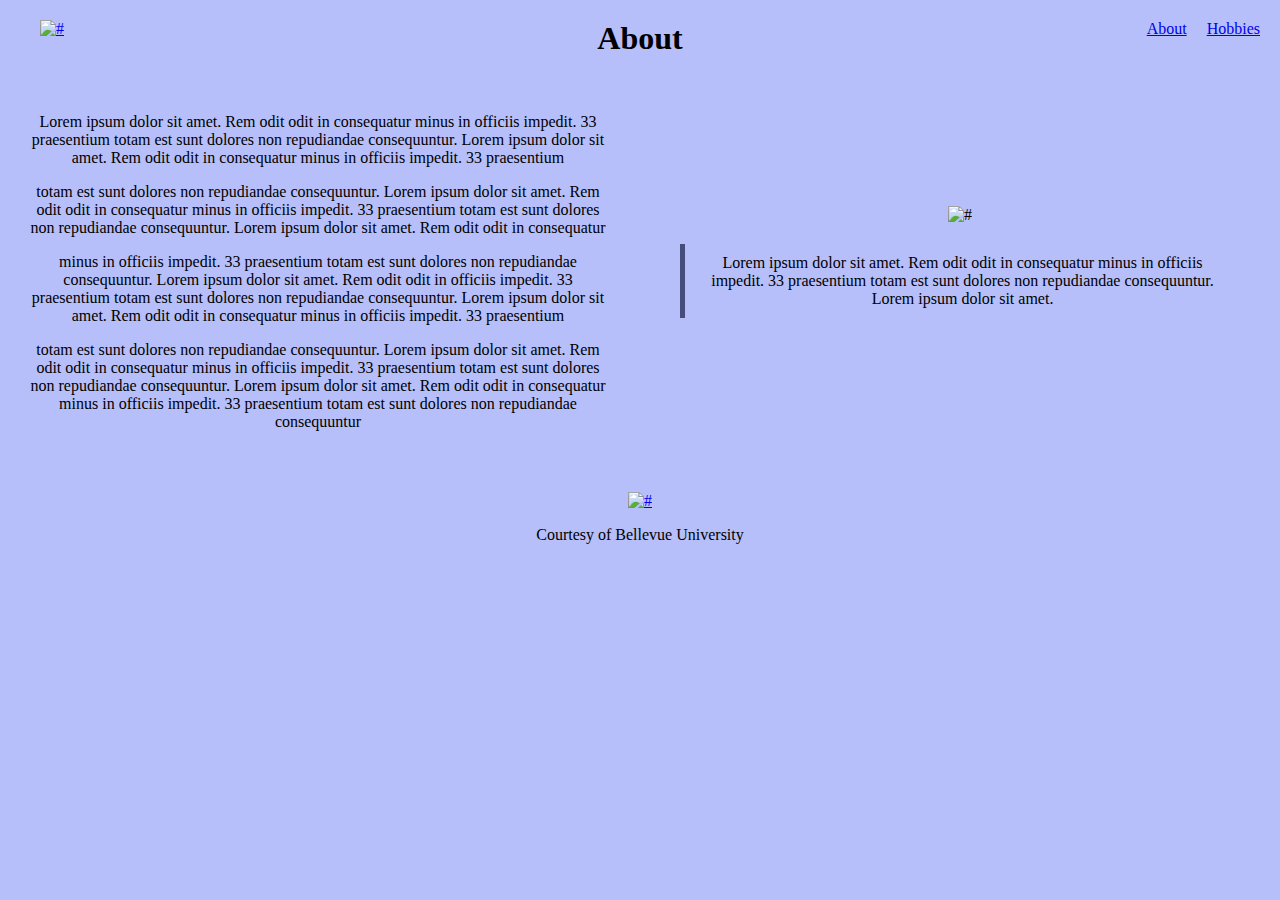
==== About.html @ 1450f36a "Created "Landing", "About", "Hobby", and CSS pages" ====
<!DOCTYPE html>
<html lang="en">
<head>
    <link rel="stylesheet" href="bioSite.css">
    <title>Jessica's Bio</title>
</head>
<body>
    <div id="container">
        <header id="head">
            <h1>About</h1>
            <div class="navbar">
                <div id="navbar_left">
                    <a href="#"><img src="#" alt="#"></a> <!-- Homepage logo link -->
                </div>
                <div id="navbar_right">
                    <a href="#">About</a>
                    <a href="#">Hobbies</a>
                </div>
            </div>
        </header>
        <main class="main">
            <div id="about">
                <p>Lorem ipsum dolor sit amet. Rem odit odit in consequatur minus 
                    in officiis impedit. 33 praesentium totam est sunt dolores non 
                    repudiandae consequuntur. Lorem ipsum dolor sit amet. Rem odit 
                    odit in consequatur minus in officiis impedit. 33 praesentium 
                </p>
                <p>
                    totam est sunt dolores non repudiandae consequuntur. Lorem ipsum 
                    dolor sit amet. Rem odit odit in consequatur minus in officiis 
                    impedit. 33 praesentium totam est sunt dolores non repudiandae 
                    consequuntur. Lorem ipsum dolor sit amet. Rem odit odit in consequatur
                </p>
                <p> 
                    minus in officiis impedit. 33 praesentium totam est sunt dolores non 
                    repudiandae consequuntur. Lorem ipsum dolor sit amet. Rem odit odit 
                    in officiis impedit. 33 praesentium totam est sunt dolores non 
                    repudiandae consequuntur. Lorem ipsum dolor sit amet. Rem odit 
                    odit in consequatur minus in officiis impedit. 33 praesentium 
                </p>
                <p>
                    totam est sunt dolores non repudiandae consequuntur. Lorem ipsum 
                    dolor sit amet. Rem odit odit in consequatur minus in officiis 
                    impedit. 33 praesentium totam est sunt dolores non repudiandae 
                    consequuntur. Lorem ipsum dolor sit amet. Rem odit odit in consequatur 
                    minus in officiis impedit. 33 praesentium totam est sunt dolores non 
                    repudiandae consequuntur
                </p>
            </div>
            <div id="about_figure">
                <figure>
                    <img src="#" alt="#">
                    <figcaption>
                        <blockquote>Lorem ipsum dolor sit amet. Rem odit odit in consequatur minus 
                            in officiis impedit. 33 praesentium totam est sunt dolores non 
                            repudiandae consequuntur. Lorem ipsum dolor sit amet.</blockquote>
                    </figcaption>
                </figure>
            </div>
        </main> 
        <footer id="foot">
            <a href="#"><img src="#" alt="#"></a> <!-- Bellevue University logo -->
            <p>Courtesy of Bellevue University</p>
        </footer>
    </div>
</body>
</html>
---- bioSite.css ----
/*-- ALL PAGES --*/

body {
    margin: 0;
    padding: 0;
    width: 100%;
    background-color: #b6bffa;
}

#container {
    display: flex;
    flex-direction: column;
    min-height: 100vh;
}

header {
    display: flex;
    flex-direction: column;
    align-items: center;
    justify-content: center;
    position: relative;
    padding: 20px 0;
}

.navbar {
    display: flex;
    justify-content: space-between;
    position: absolute;
    top: 0;
    width: 100%;
    padding: 20px 20px;
}

#navbar_left, #navbar_right {
    display: flex;
    padding: 0 20px;
}

#navbar_right a:last-child {
    margin-left: 20px;
}

#navbar_left, #navbar_right {
    margin-left: 20px;
}

#head h1, #head h3 {
    margin: 0;
    position: static;
    text-align: center;
}


/* -- LANDING PAGE --*/

#embellish, #accomplish, #goal {
    display: flex;
    flex-direction: column;
    max-width: 60%;
    margin: 20px auto;
    text-align: left;
    padding: 20px;
}

#embellish h4, #goal h4 {
    margin: 0 0 10px 0;
    padding-left: 14%;
}

#accomplish h4 {
    margin: 0 0 10px 0;
    text-align: right;
    padding-right: 16%;
}

#embellish div, #goal div {
    display: flex;
    flex-direction: row-reverse;
}

#accomplish div, #about div {
    display: flex;
    flex-direction: row;
}

#embellish figure, #goal figure {
    margin-right: 20px;
}

#accomplish figure {
    margin-left: 20px;
}

#embellish p, #goal p {
    flex: 1;
}

#accomplish p, #about p {
    flex: 1;
}

footer {
    width: 100%;
    text-align: center;
    padding-top: 25px;
}


/*-- ABOUT PAGE --*/

.main {
    display: flex;
    justify-content: center;
    align-items: stretch;
}

#about, #about_figure {
    flex: 1;
}

#about {
    align-items: flex-start;
    justify-content: space-between;
    margin: 0 auto;
    padding: 20px 0;
    max-width: 1200px;
    margin: auto;
}

#about_figure {
    width: 80%;
    display: flex;
    flex-direction: column;
    align-items: center;
    justify-content: center;
    text-align: center;
}

#about p {
    margin-right: 30px;
    padding-left: 30px;
    width: 90%;
    text-align: center;
}

#about_figure blockquote {
    margin: 20px 0;
    padding: 10px;
    border-left: 5px solid #464D7A;
    display: inline-block;
}

#about_figure img {
    max-width: 80%;
    height: auto;
}


/*-- Hobby Page --*/

.hobby_main {
    display: flex;
    flex-direction: column;
    align-items: center;
    width: 100%;
    margin-top: 20px;
}

.hobby {
    display: flex;
    justify-content: center;
    align-items: flex-start;
    width: 60%;
    margin-bottom: 20px;
    padding: 20px;
    box-sizing: border-box;
}

.hobby img {
    width: 200px;
    height: auto;
    margin-right: 20px;
}

.hobby-content {
    width: 100%;
}

.hobby h4 {
    margin-bottom: 10px;
}

.hobby p {
    text-align: left;
    margin-right: 20px;
}

.hobby figure {
    margin: 20px;
}

.hobby figcaption {
    margin-top: 10px;
}

.hobby a {
    margin-top: 10px;
}
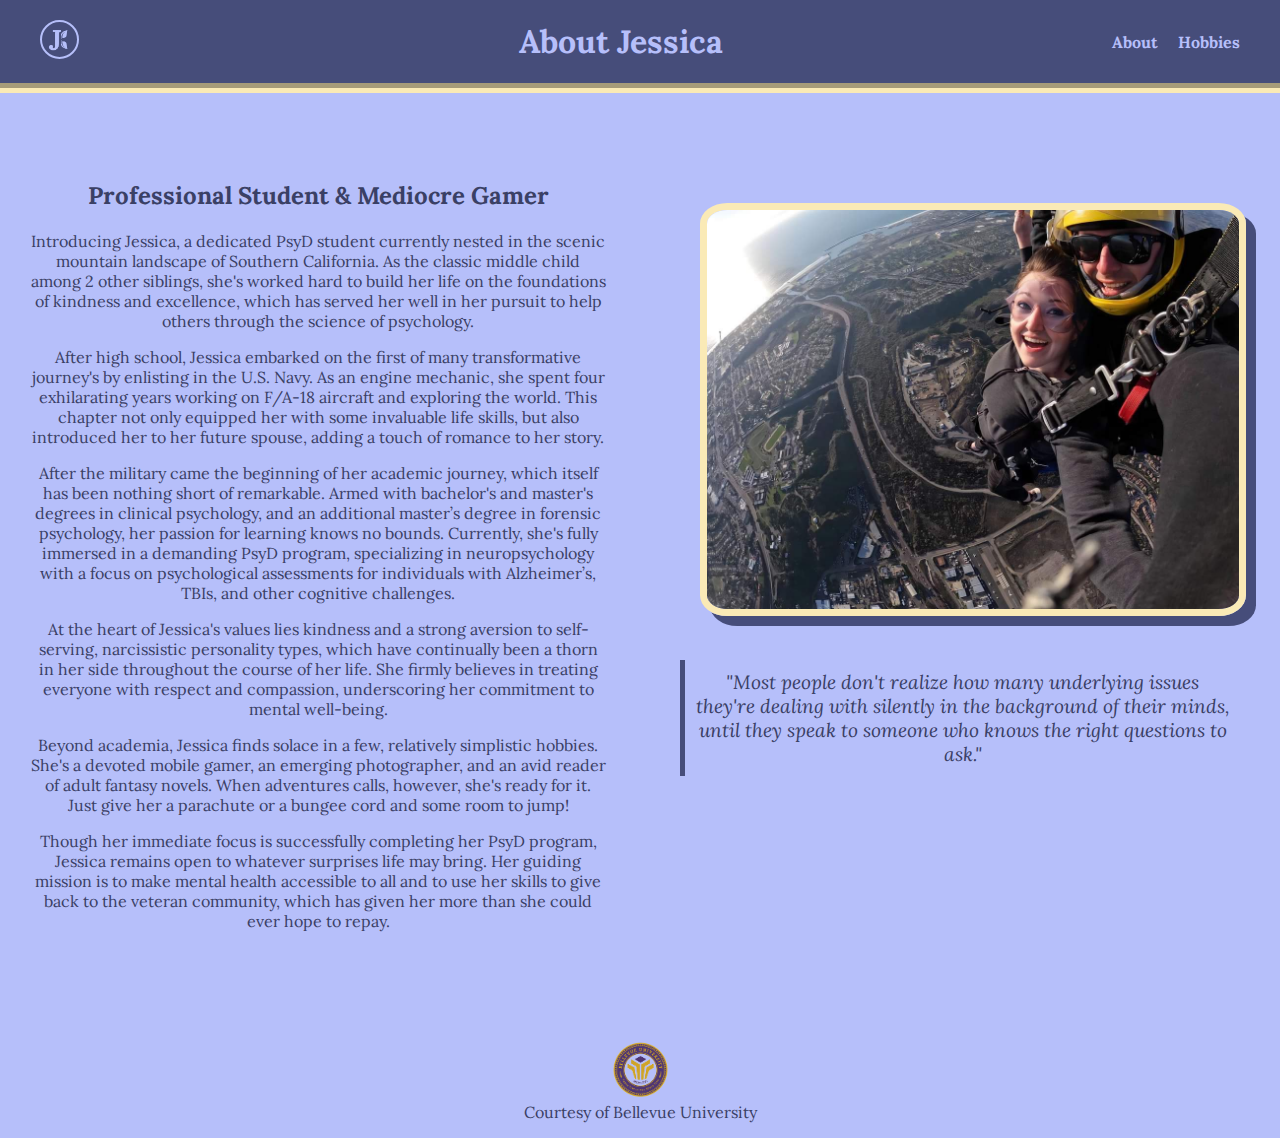
==== commit dec0c8f0: "updated about, hobby, landing, and css pages" ====
--- a/About.html
+++ b/About.html
@@ -2,64 +2,81 @@
 <html lang="en">
 <head>
     <link rel="stylesheet" href="bioSite.css">
-    <title>Jessica's Bio</title>
+    <link rel="stylesheet" href="https://fonts.googleapis.com/css?family=Lora">
+    <title>Jessica Copeland</title>
 </head>
 <body>
     <div id="container">
         <header id="head">
-            <h1>About</h1>
             <div class="navbar">
                 <div id="navbar_left">
-                    <a href="#"><img src="#" alt="#"></a> <!-- Homepage logo link -->
+                    <a href="../bioSite/Landing.html"><img src="images/logo.png" alt="homepage link"></a>
+                </div>
+                <div id="navbar_center">
+                    <h1>About Jessica</h1>
                 </div>
                 <div id="navbar_right">
-                    <a href="#">About</a>
-                    <a href="#">Hobbies</a>
+                    <a href="../bioSite/About.html" alt="about page link">About</a>
+                    <a href="../bioSite/Hobbies.html" alt="hobby page link">Hobbies</a>
                 </div>
             </div>
         </header>
         <main class="main">
             <div id="about">
-                <p>Lorem ipsum dolor sit amet. Rem odit odit in consequatur minus 
-                    in officiis impedit. 33 praesentium totam est sunt dolores non 
-                    repudiandae consequuntur. Lorem ipsum dolor sit amet. Rem odit 
-                    odit in consequatur minus in officiis impedit. 33 praesentium 
+                <h2>Professional Student & Mediocre Gamer</h2>
+                <p>
+                    Introducing Jessica, a dedicated PsyD student currently nested in the scenic mountain 
+                    landscape of Southern California. As the classic middle child among 2 other siblings, 
+                    she's worked hard to build her life on the foundations of kindness and excellence,
+                    which has served her well in her pursuit to help others through the science of psychology.
                 </p>
                 <p>
-                    totam est sunt dolores non repudiandae consequuntur. Lorem ipsum 
-                    dolor sit amet. Rem odit odit in consequatur minus in officiis 
-                    impedit. 33 praesentium totam est sunt dolores non repudiandae 
-                    consequuntur. Lorem ipsum dolor sit amet. Rem odit odit in consequatur
-                </p>
-                <p> 
-                    minus in officiis impedit. 33 praesentium totam est sunt dolores non 
-                    repudiandae consequuntur. Lorem ipsum dolor sit amet. Rem odit odit 
-                    in officiis impedit. 33 praesentium totam est sunt dolores non 
-                    repudiandae consequuntur. Lorem ipsum dolor sit amet. Rem odit 
-                    odit in consequatur minus in officiis impedit. 33 praesentium 
+                    After high school, Jessica embarked on the first of many transformative journey's by 
+                    enlisting in the U.S. Navy. As an engine mechanic, she spent four exhilarating years 
+                    working on F/A-18 aircraft and exploring the world. This chapter not only equipped her 
+                    with some invaluable life skills, but also introduced her to her future spouse, 
+                    adding a touch of romance to her story.
                 </p>
                 <p>
-                    totam est sunt dolores non repudiandae consequuntur. Lorem ipsum 
-                    dolor sit amet. Rem odit odit in consequatur minus in officiis 
-                    impedit. 33 praesentium totam est sunt dolores non repudiandae 
-                    consequuntur. Lorem ipsum dolor sit amet. Rem odit odit in consequatur 
-                    minus in officiis impedit. 33 praesentium totam est sunt dolores non 
-                    repudiandae consequuntur
+                    After the military came the beginning of her academic journey, which itself has been 
+                    nothing short of remarkable. Armed with bachelor's and master's degrees in clinical 
+                    psychology, and an additional master’s degree in forensic psychology, her passion for 
+                    learning knows no bounds. Currently, she's fully immersed in a demanding PsyD program, 
+                    specializing in neuropsychology with a focus on psychological assessments for individuals 
+                    with Alzheimer’s, TBIs, and other cognitive challenges.
+                </p>
+                <p>
+                    At the heart of Jessica's values lies kindness and a strong aversion to self-serving, 
+                    narcissistic personality types, which have continually been a thorn in her side throughout 
+                    the course of her life. She firmly believes in treating everyone with respect and compassion,
+                    underscoring her commitment to mental well-being.
+                <p>
+                    Beyond academia, Jessica finds solace in a few, relatively simplistic hobbies. She's a 
+                    devoted mobile gamer, an emerging photographer, and an avid reader of adult fantasy novels.
+                    When adventures calls, however, she's ready for it. Just give her a parachute or a bungee 
+                    cord and some room to jump!
+                </p>
+                <p>
+                    Though her immediate focus is successfully completing her PsyD program, Jessica remains 
+                    open to whatever surprises life may bring. Her guiding mission is to make mental health 
+                    accessible to all and to use her skills to give back to the veteran community, which has 
+                    given her more than she could ever hope to repay.
                 </p>
             </div>
             <div id="about_figure">
                 <figure>
-                    <img src="#" alt="#">
+                    <a href="https://gojump-america.com/oceanside/" target="_blank"><img src="images/about_1.jpg" alt="California skydiving link"></a>
                     <figcaption>
-                        <blockquote>Lorem ipsum dolor sit amet. Rem odit odit in consequatur minus 
-                            in officiis impedit. 33 praesentium totam est sunt dolores non 
-                            repudiandae consequuntur. Lorem ipsum dolor sit amet.</blockquote>
+                        <blockquote>"Most people don't realize how many underlying issues they're
+                            dealing with silently in the background of their minds, until they speak
+                            to someone who knows the right questions to ask."
+                        </blockquote>
                     </figcaption>
                 </figure>
             </div>
         </main> 
         <footer id="foot">
-            <a href="#"><img src="#" alt="#"></a> <!-- Bellevue University logo -->
+            <a href="https://www.bellevue.edu/" target="_blank"><img src="images/bellevue.png" alt="Bellevue University link"></a>
             <p>Courtesy of Bellevue University</p>
         </footer>
     </div>
--- a/bioSite.css
+++ b/bioSite.css
@@ -5,6 +5,8 @@
     padding: 0;
     width: 100%;
     background-color: #b6bffa;
+    font-family: Lora;
+    overflow-x: hidden;
 }
 
 #container {
@@ -19,35 +21,103 @@
     align-items: center;
     justify-content: center;
     position: relative;
-    padding: 20px 0;
+    padding: 20px 20px;
+    margin-bottom: 100px;
 }
 
 .navbar {
     display: flex;
     justify-content: space-between;
+    align-items: center;
     position: absolute;
     top: 0;
     width: 100%;
     padding: 20px 20px;
+    background-color: #464D7A;
+    border-bottom: 10px solid #FAEAB6;
+    border-bottom-style: groove;
 }
 
 #navbar_left, #navbar_right {
     display: flex;
     padding: 0 20px;
+    margin-left: 20px;
+    margin-right: 20px;
+}
+
+#navbar_center {
+    display: flex;
+    flex-grow: 1;
+    flex-direction: column;
+    align-items: center;
+    justify-content: center;
+    margin-left: 50px;
+}
+
+#navbar_right a {
+    text-decoration: none;
+    color: #b6bffa;
+    font-weight: bolder;
+    transition: 0.2s;
+}
+
+#navbar_right a:hover {
+    box-shadow: 0 5px 0 0 #FAEAB6;
 }
 
 #navbar_right a:last-child {
     margin-left: 20px;
 }
 
-#navbar_left, #navbar_right {
-    margin-left: 20px;
+#navbar_left img {
+    width: 35px;
+    height: 35px;
+    border: 2px solid #b6bffa;
+    border-radius: 50%;
+    transition: 0.2s;
+}
+
+#navbar_left img:hover {
+    border: 2px solid #FAEAB6;
 }
 
 #head h1, #head h3 {
     margin: 0;
     position: static;
     text-align: center;
+    color: #b6bffa; 
+    font-weight: bold;
+}
+
+footer p {
+    color: #3a4065;
+}
+
+footer a img {
+    width: 65px;
+    height: 65px;
+    border-radius: 50%;
+    margin-top: 20px;
+    margin-bottom: -20px;
+}
+
+figure img {
+    width: 200px;
+    height: 150px;
+    border: 7px solid #FAEAB6;
+    margin: 20px;
+    transition: 0.2s;
+    border-radius: 5%;
+}
+
+figure img:hover {
+    border: 7px solid #464D7A;
+}
+
+footer {
+    width: 100%;
+    text-align: center;
+    padding-top: 50px;
 }
 
 
@@ -55,32 +125,20 @@
 
 #embellish, #accomplish, #goal {
     display: flex;
-    flex-direction: column;
-    max-width: 60%;
-    margin: 20px auto;
+    max-width: 80%;
+    margin: -10px auto;
+}
+
+#embellish, #goal {
+    flex-direction: row-reverse;
+    align-items: center;
     text-align: left;
-    padding: 20px;
-}
-
-#embellish h4, #goal h4 {
-    margin: 0 0 10px 0;
-    padding-left: 14%;
-}
-
-#accomplish h4 {
-    margin: 0 0 10px 0;
+}
+
+#accomplish {
+    flex-direction: row;
+    align-items: center;
     text-align: right;
-    padding-right: 16%;
-}
-
-#embellish div, #goal div {
-    display: flex;
-    flex-direction: row-reverse;
-}
-
-#accomplish div, #about div {
-    display: flex;
-    flex-direction: row;
 }
 
 #embellish figure, #goal figure {
@@ -91,18 +149,32 @@
     margin-left: 20px;
 }
 
-#embellish p, #goal p {
-    flex: 1;
-}
-
-#accomplish p, #about p {
-    flex: 1;
-}
-
-footer {
-    width: 100%;
-    text-align: center;
-    padding-top: 25px;
+#embellish p, #accomplish p, #goal p {
+    flex: 1;
+    color: #3a4065;
+    font-size: 11pt;
+}
+
+#embellish h4, #accomplish h4, #goal h4 {
+    color: #3a4065;
+}
+
+#embellish figure img, #goal figure img {
+    box-shadow: -10px 10px 0 0 #464D7A;
+    transition: 0.3s;
+}
+
+#embellish figure img:hover, #goal figure img:hover {
+    box-shadow: 10px 10px 0 0 #464D7A;
+}
+
+#accomplish figure img {
+    box-shadow: 10px 10px 0 0 #464D7A;
+    transition: 0.2s;
+}
+
+#accomplish figure img:hover {
+    box-shadow: -10px 10px 0 0 #464D7A;
 }
 
 
@@ -114,11 +186,9 @@
     align-items: stretch;
 }
 
-#about, #about_figure {
-    flex: 1;
-}
-
 #about {
+    flex: 1;
+    flex-direction: row;
     align-items: flex-start;
     justify-content: space-between;
     margin: 0 auto;
@@ -128,19 +198,22 @@
 }
 
 #about_figure {
+    flex: 1;
     width: 80%;
     display: flex;
     flex-direction: column;
     align-items: center;
     justify-content: center;
     text-align: center;
-}
-
-#about p {
+    margin-bottom: 10%;
+}
+
+#about h2 , #about p {
     margin-right: 30px;
     padding-left: 30px;
     width: 90%;
     text-align: center;
+    color: #3a4065;
 }
 
 #about_figure blockquote {
@@ -148,11 +221,24 @@
     padding: 10px;
     border-left: 5px solid #464D7A;
     display: inline-block;
+    font-style: italic;
+    font-size: larger;
+    color: #3a4065;
 }
 
 #about_figure img {
-    max-width: 80%;
+    width: 95%;
     height: auto;
+    box-shadow: 10px 10px 0 0 #464D7A;
+    transition: 0.2s;
+}
+
+#about_figure figure img:hover {
+    box-shadow: -10px 10px 0 0 #464D7A;
+}
+
+#about p {
+    flex: 1;
 }
 
 
@@ -169,7 +255,7 @@
 .hobby {
     display: flex;
     justify-content: center;
-    align-items: flex-start;
+    align-items: center;
     width: 60%;
     margin-bottom: 20px;
     padding: 20px;
@@ -180,34 +266,34 @@
     width: 200px;
     height: auto;
     margin-right: 20px;
+    box-shadow: -10px 10px 0 0 #464D7A;
+    transition: 0.3s;
+}
+
+.hobby img:hover {
+    box-shadow: 10px 10px 0 0 #464D7A;
 }
 
 .hobby-content {
     width: 100%;
 }
 
-.hobby h4 {
+.hobby h3 {
     margin-bottom: 10px;
+    color: #3a4065;
 }
 
 .hobby p {
     text-align: left;
     margin-right: 20px;
+    color: #3a4065;
+    font-size: 11pt;
 }
 
 .hobby figure {
     margin: 20px;
 }
 
-.hobby figcaption {
-    margin-top: 10px;
-}
-
 .hobby a {
     margin-top: 10px;
-}
-
-
-
-
-
+}